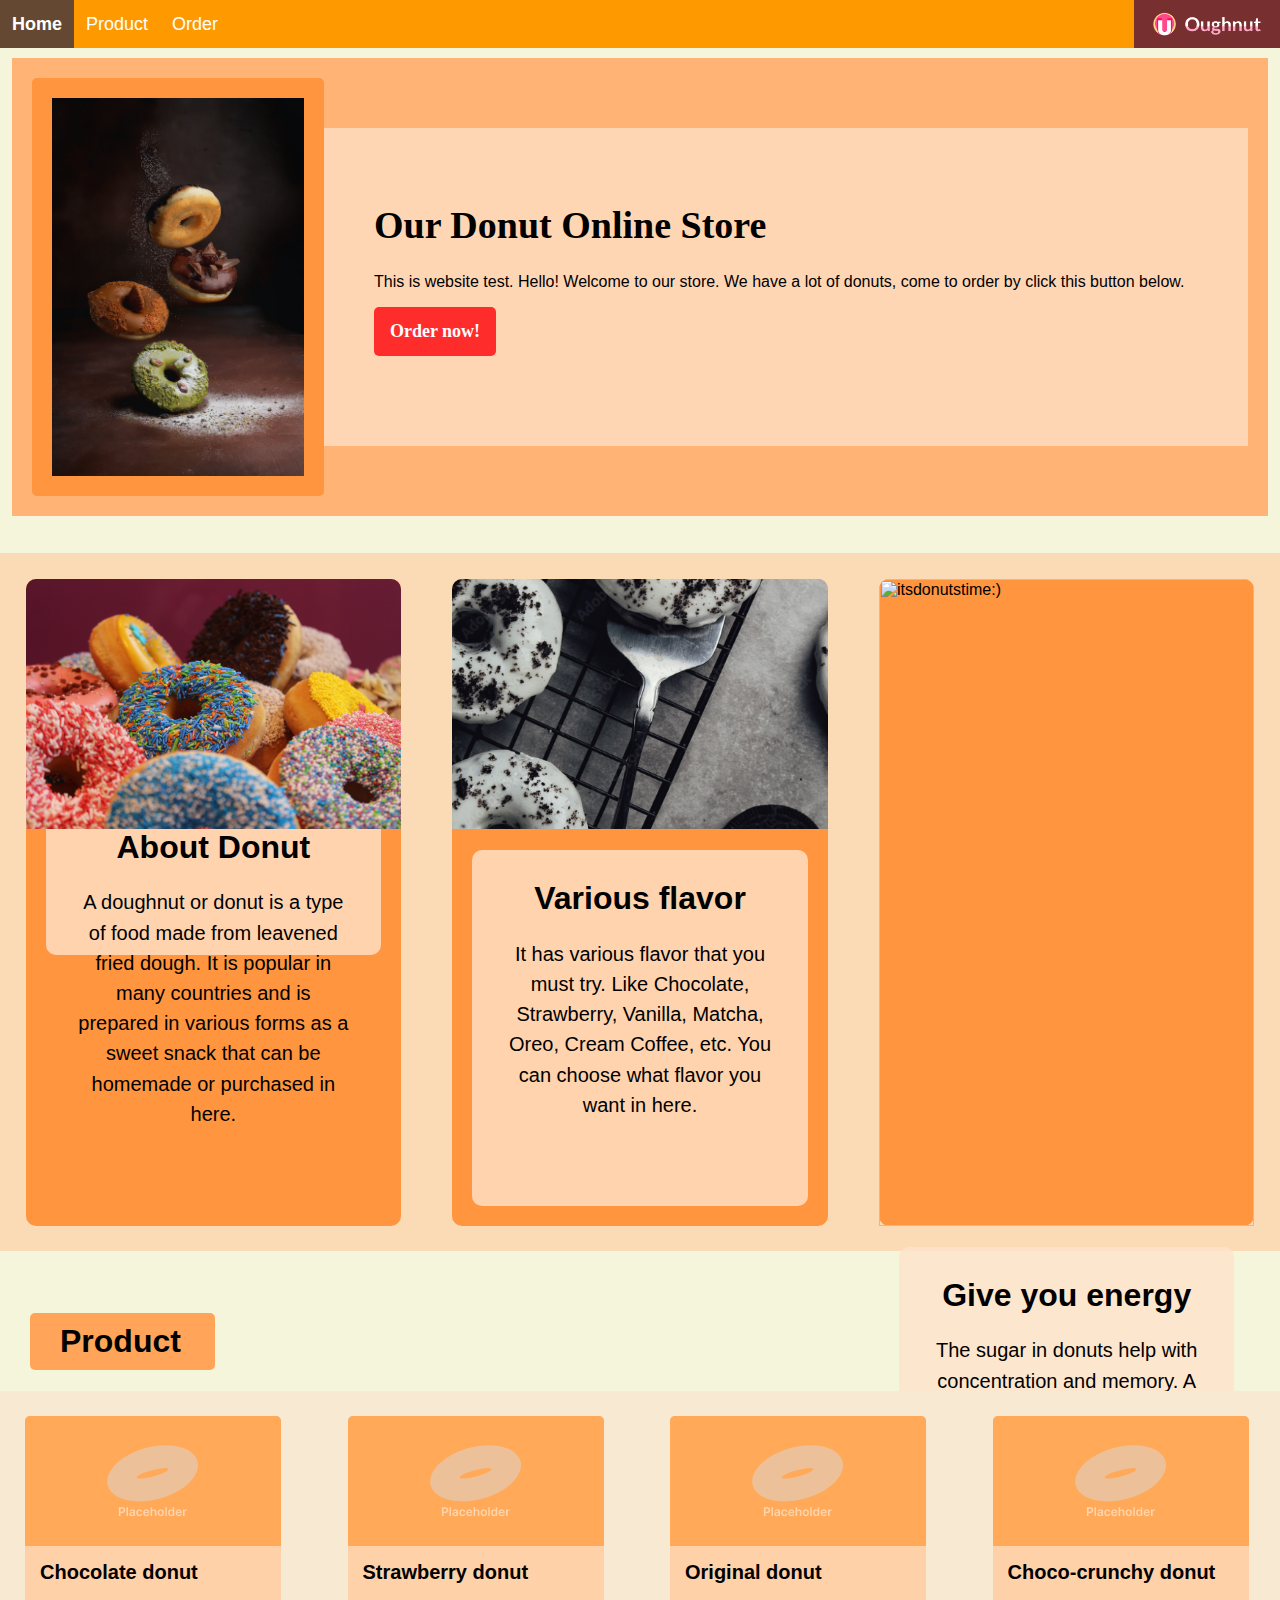
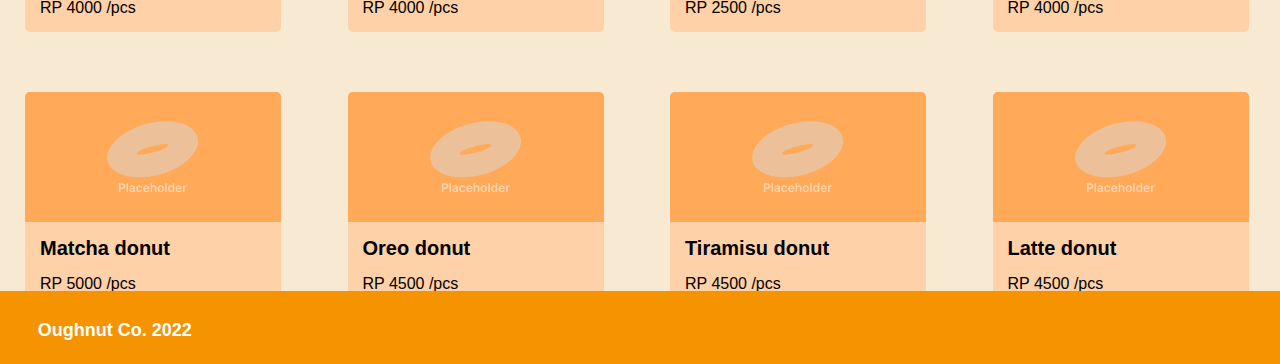
==== index.html @ 55a6b79b "Initial Commit" ====
<html lang="en">
<head>
    <meta charset="UTF-8">
    <meta http-equiv="X-UA-Compatible" content="IE=edge">
    <meta name="viewport" content="width=device-width, initial-scale=1.0">
    <link rel="icon" href="icon.png">
    <link rel="stylesheet" href="assets/css/style.css">
    <title>Oughnut - Home</title>
    <script src="assets/js/productreview.js"></script>
    <script src="assets/js/products.js"></script>
</head>
<body>
    <header>
        <a href="index.html" class="icon-header"><img src="icon2.png" width="auto" height="24px"></a>
        <a href="index.html" class="active">Home</a>
        <a href="#product">Product</a> 
        <a href="order.html">Order</a>       
    </header>
    <div class="content">   
        <div class="intruct">
            <div class="intruct-body">
                <img src="image/doughnuts.jpg" alt="Doughnuts">
            <div class="text-content">
                <h1>Our Donut Online Store</h1><p>This is website test. Hello! Welcome to our store. We have a lot of donuts, come to order by click this button below.</p>
                <button onclick="location.href='order.html';">Order now!</button>
            </div>
            </div>
        </div>
    </div>
    <div class="content2">
        <div class="intruct2-body">
            <div class="a1">
                <img src="image/itsdonutstime.jpg" alt="itsdonutstime:)">
                <div class="text">
                    <h1 style="padding-top: 30px;">About Donut</h1>
                    <p>A doughnut or donut is a type of food made from leavened fried dough. It is popular in many countries and is prepared in various forms as a sweet snack that can be homemade or purchased in here.</p>
                </div>
            </div>
            <div class="a2">
                <img src="image/oreoplus.png" alt="itsdonutstime:)">
                <div class="text">
                    <h1 style="padding-top: 30px;">Various flavor</h1>
                    <p>It has various flavor that you must try. Like Chocolate, Strawberry, Vanilla, Matcha, Oreo, Cream Coffee, etc. You can choose what flavor you want in here.</p>
                </div>
            </div>
            <div class="a3">
                <img src="image/mbasedangmakandonut.jpg" alt="itsdonutstime:)">
                <div class="text">
                    <h1 style="padding-top: 30px;">Give you energy</h1>
                    <p>The sugar in donuts help with concentration and memory. A doughnut or donut might be good after you worked out, or something like that, where you need to replenish your energy sources.</p>
                </div>
            </div>
        </div>
    </div>
    <div class="product" id="product">
        <h1>Product</h1>
        <div id="productlist"></div>
            <template id="telemp">
                <div class="p-item">
                    <img class="p-image">
                    <div class="p-name"></div>
                    <div class="p-price"></div>
                </div>
            </template>
    </div>
    <footer>
        <p>Oughnut Co. 2022</p>
    </footer>
</body>
</html>
---- assets/css/style.css ----
body { 
    max-width: 1920px;
    min-width: 480px;
    background-color: beige;
    margin: 0;
    font-family: Arial, Helvetica, sans-serif;
}                       

header{
    position: relative;
    background-color: rgb(255, 153, 0);
    overflow: hidden;
    padding: 20px 10px;
    list-style-type: none;
    margin: 0;
    padding: 0;
}

header a{
    float: left;
    color: white;
    padding: 12px;
    text-align: center;
    text-decoration: none;
    font-size: 18px;
    line-height: 24px;
}

header a:hover{
    background-color:rgb(173, 100, 39);
    transition: 0.3s;
}

header a.active{
    background-color: rgb(101, 72, 49);
    font-weight: bold;
}

header a.icon-header{
    float: right;
    background-color: rgb(119, 47, 47) ;
}

.content{
    margin-top: 10px;
}

.content .intruct{
    background-color: rgb(255, 179, 117);
    float: none;
    padding: 20px;
    margin-top: 10px;
    margin-left: 12px;
    margin-right: 12px;
    
}

.content .intruct .intruct-body{
    display: flex;
}

.content .intruct .intruct-body img {
    position: relative;
    float: inline-start;
    width: auto;
    height: 10cm;
    background-color: #ff953f;
    padding: 20px;
    border-radius: 5px;
}

.content .intruct .intruct-body .text-content{
    background-color:#ffeee096;
    width: 100%;
    margin-top: 50px;
    margin-bottom: 50px;
    padding: 50px;
}

.content .intruct .intruct-body .text-content h1{
    font-family: 'Segoe UI';
    font-size:38px;
}

.content .intruct .intruct-body .text-content p{
    font-size: 16px;
    font-family: 'Helvetica';
    color: black;
}

.content .intruct .intruct-body .text-content button{
    padding-top: 14px;
    padding-bottom: 14px;
    padding-right: 16px;
    padding-left: 16px;
    border-radius: 5px;
    font-size: large;
    font-family: 'Segoe UI';
    font-weight: bold;
    color: white;
    background-color:rgb(255, 44, 44);
    border: none;
}

.content .intruct .intruct-body .text-content button:hover{
    background-color:rgb(146, 0, 0);
    transition: 0.3s;
}

.content2{
    width: auto;
    position: relative;
    float: left;
    top: 3%;
    margin-top: 10px;
    background-color:#ffc6988f;
    width: 100%;
    margin-bottom: 40px;

}

.content2 .intruct2-body{
    display: flex;
}

.content2 .intruct2-body .a1 {
    margin: 2%;
    border-radius: 10px;
    width: 30%;
    background-color: #ff953f;
}

.content2 .intruct2-body .a2 {
    margin: 2%;
    border-radius: 10px;
    width: 30%;
    background-color: #ff953f;

}

.content2 .intruct2-body .a3 {
    margin: 2%;
    border-radius: 10px;
    width: 30%;
    background-color: #ff953f;
}

.content2 .intruct2-body .a1 img{
    border-top-left-radius: 10px;
    border-top-right-radius: 10px;
    position: relative;
    width: 100%;
    float: inline-start;
    height: auto;
}

.content2 .intruct2-body .a2 img{
    border-top-left-radius: 10px;
    border-top-right-radius: 10px;
    position: relative;
    width: 100%;
    height: auto;

}

.content2 .intruct2-body .a3 img{
    border-top-left-radius: 10px;
    border-top-right-radius: 10px;
    position: relative;
    width: 100%;
    height: auto;
}

.content2 .intruct2-body .a1 .text{
    margin: 20px;
    width: auto;
    height: 9.4cm;
    text-align: center;
    font-size: 100%;
    border-radius: 10px;
    background-color: #ffe2cacc;

}

.content2 .intruct2-body .a2 .text{
    margin: 20px;
    width: auto;
    height: 9.4cm;
    text-align: center;
    font-size: 100%;
    border-radius: 10px;
    background-color: #ffe2cacc;

}

.content2 .intruct2-body .a3 .text{
    margin: 20px;
    width: auto;
    height: 9.4cm;
    text-align: center;
    font-size: 100%;
    border-radius: 10px;
    background-color: #ffe2cacc;

}

.content2 .intruct2-body .a1 .text p{
    font-size:20px;
    font-family: Helvetica;
    line-height:0.8cm; 
    padding-left: 30px; 
    padding-right: 30px; 
    padding-bottom:20px;
}

.content2 .intruct2-body .a2 .text p{
    font-size:20px;
    font-family: Helvetica;
    line-height:0.8cm; 
    padding-left: 30px; 
    padding-right: 30px; 
    padding-bottom:20px;
}

.content2 .intruct2-body .a3 .text p{
    font-size:20px;
    font-family: Helvetica;
    line-height:0.8cm; 
    padding-left: 30px; 
    padding-right: 30px; 
    padding-bottom:20px;
}


.product{
    display: grid;
    width: auto;
    position: relative;
    top: 3%;
    float:left;
    width: 100%;
}

.product h1{
    border-radius: 5px;
    padding: 10px 30px 10px;
    width: 3.3cm;
    margin-left: 30px;
    background-color:#ffa459 ;
}

#productlist{
    background-color: rgb(248, 234, 210);
    display: grid;
    grid-template-columns: repeat(4, minmax(0, 1fr));
    grid-gap: 10px;
    height: 500px;
    overflow:auto;
}

#productlist::-webkit-scrollbar{
    display: none;
}

.p-item{
    border-radius: 5px;
    width: 82%;
    margin: 25px;
    background-color: #ffca9ecc;
}

.p-name, .p-price{margin: 15px;}
.p-image {
    border-top-left-radius: 5px;
    border-top-right-radius: 5px;
    background-color: #ff9430;
    width:100%;
    height: 130px;
    object-fit: cover;
}

.p-name{
    font-size: 20px;
    font-weight: 700;
}

.p-price{
    font-family: Helvetica;
}

footer{
    display:flex;
    float: left;
    background-color: rgb(246, 147, 0);
    width: 100%;
    height: 100px;
}

footer p{
    padding:1cm;
    font-size: large;
    font-weight:bold;
    color: white;
}


@media screen and (max-width:640px) {
    .content .intruct .intruct-body{
        display: grid;
    }

    .content2 .intruct2-body{
        display: grid;
    }

    #productlist{
        grid-template-columns: repeat(2, minmax(0, 1fr));
    }


    .content .intruct .intruct-body .text-content {
        width:75%
    }
}

@media screen and (max-width:1136px) {

    .content2 .intruct2-body .a1 {
        margin: 2%;
        border-radius: 10px;
        width: 95%;
        background-color: #ff953f;
    }

    .content2 .intruct2-body .a2 {
        margin: 2%;
        border-radius: 10px;
        width: 95%;
        background-color: #ff953f;
    }

    .content2 .intruct2-body .a3 {
        margin: 2%;
        border-radius: 10px;
        width: 95%;
        background-color: #ff953f;
    }
}

@media screen and (max-width:1100px) {
    .content2 .intruct2-body .a2 .text p{
        display: grid;
    }
}
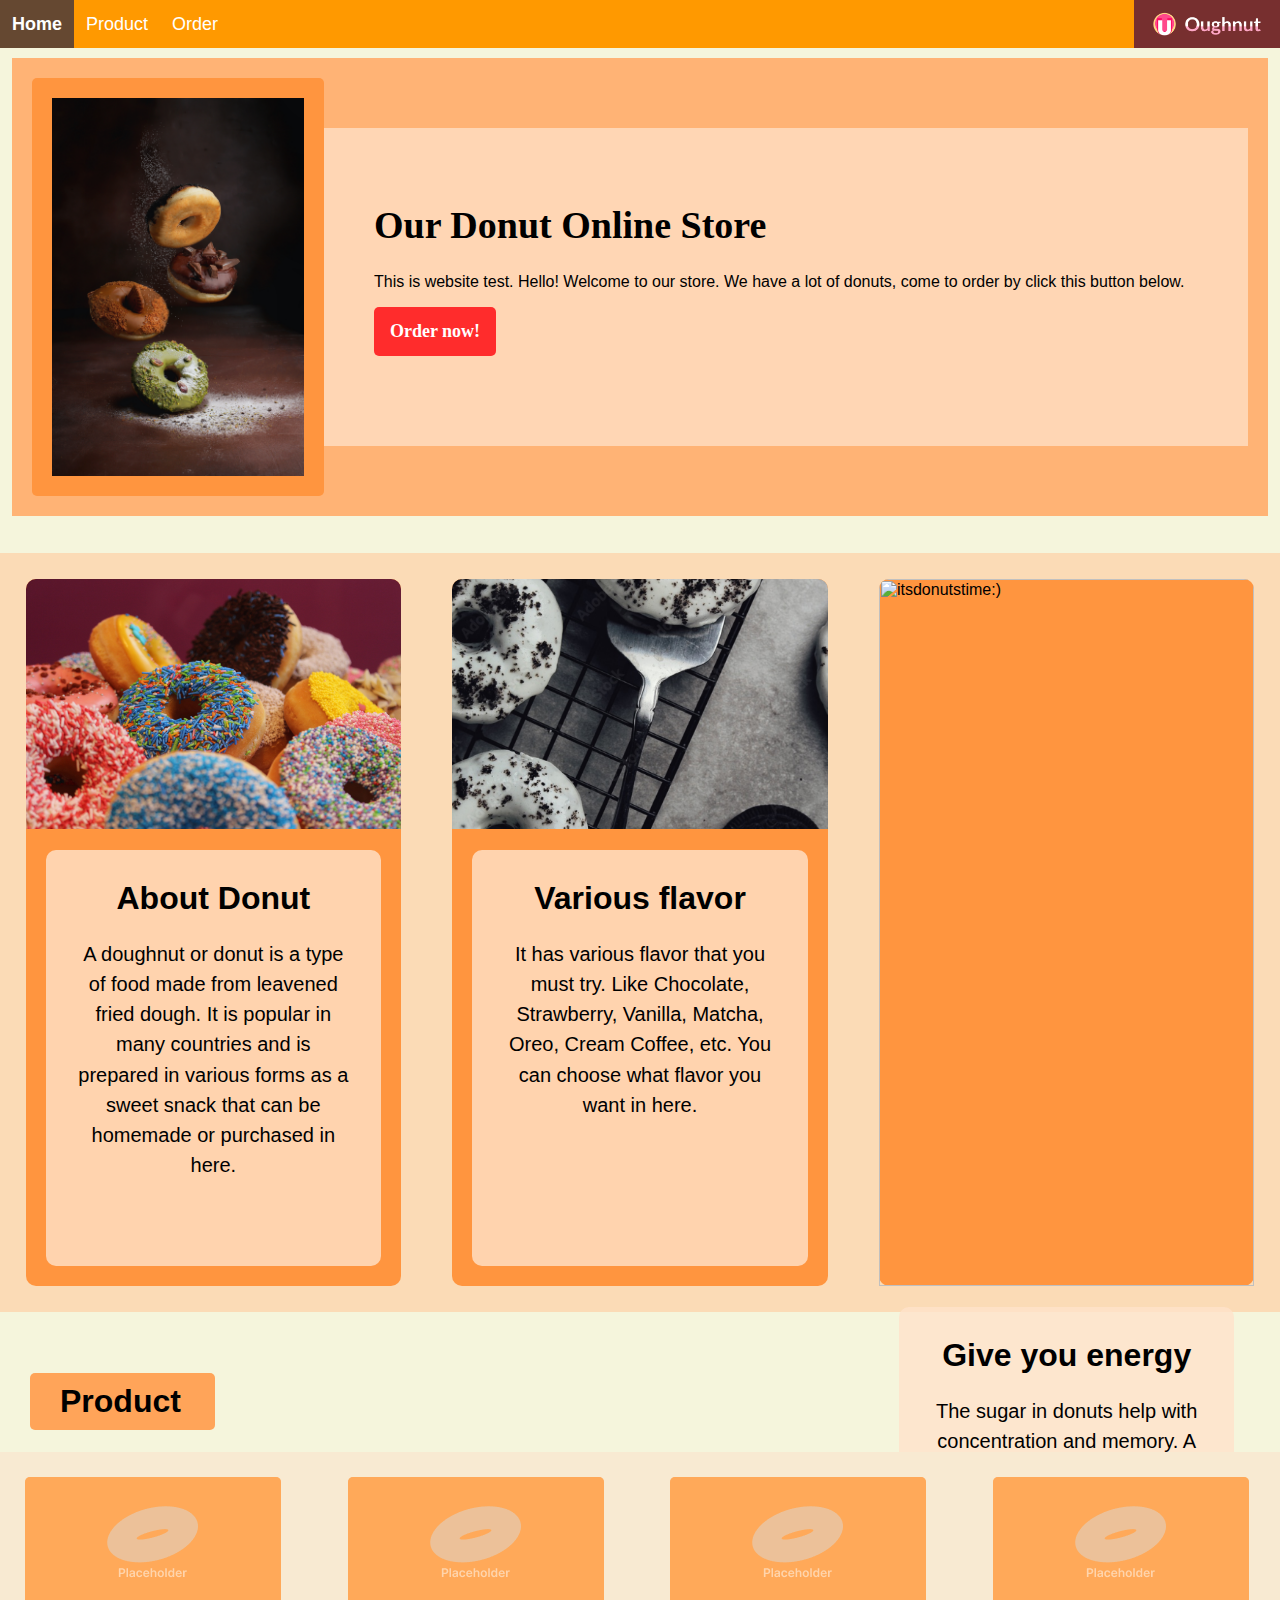
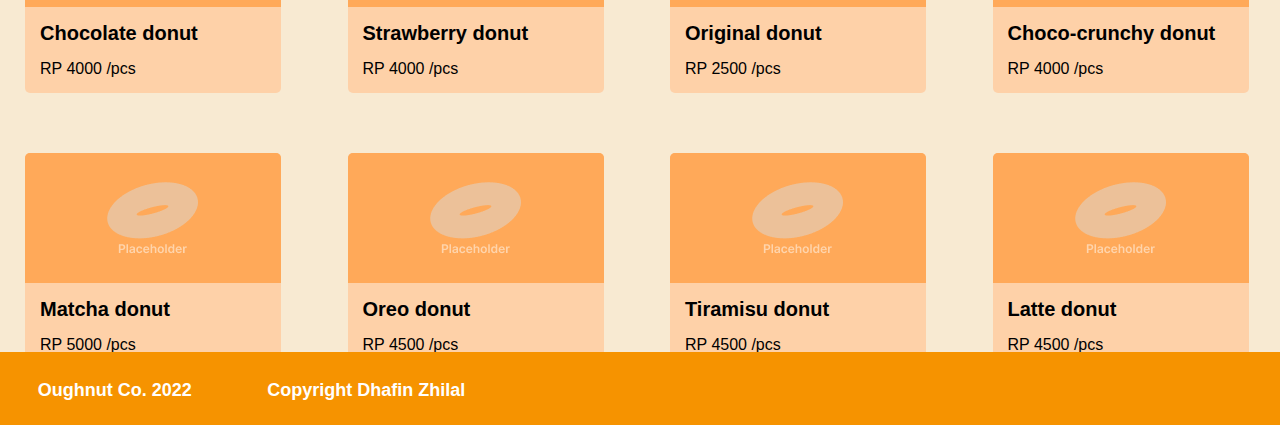
==== commit e24ede32: "Initial Commit" ====
--- a/index.html
+++ b/index.html
@@ -65,6 +65,7 @@
     </div>
     <footer>
         <p>Oughnut Co. 2022</p>
+        <p>Copyright Dhafin Zhilal</p>
     </footer>
 </body>
 </html>--- a/assets/css/style.css
+++ b/assets/css/style.css
@@ -150,7 +150,6 @@
     border-top-right-radius: 10px;
     position: relative;
     width: 100%;
-    float: inline-start;
     height: auto;
 }
 
@@ -174,7 +173,7 @@
 .content2 .intruct2-body .a1 .text{
     margin: 20px;
     width: auto;
-    height: 9.4cm;
+    height: 11cm;
     text-align: center;
     font-size: 100%;
     border-radius: 10px;
@@ -185,7 +184,7 @@
 .content2 .intruct2-body .a2 .text{
     margin: 20px;
     width: auto;
-    height: 9.4cm;
+    height: 11cm;
     text-align: center;
     font-size: 100%;
     border-radius: 10px;
@@ -196,7 +195,7 @@
 .content2 .intruct2-body .a3 .text{
     margin: 20px;
     width: auto;
-    height: 9.4cm;
+    height: 11cm;
     text-align: center;
     font-size: 100%;
     border-radius: 10px;
@@ -309,10 +308,6 @@
         display: grid;
     }
 
-    .content2 .intruct2-body{
-        display: grid;
-    }
-
     #productlist{
         grid-template-columns: repeat(2, minmax(0, 1fr));
     }
@@ -347,8 +342,20 @@
     }
 }
 
-@media screen and (max-width:1100px) {
-    .content2 .intruct2-body .a2 .text p{
+@media screen and (max-width:1000px) {
+    .content2 .intruct2-body{
         display: grid;
     }
+
+    .content2 .intruct2-body .a1 .text{
+        height: 9.2cm;
+    }
+
+    .content2 .intruct2-body .a2 .text{
+        height: 9.2cm;
+    }
+
+    .content2 .intruct2-body .a3 .text{
+        height: 9.2cm;
+    }
 }